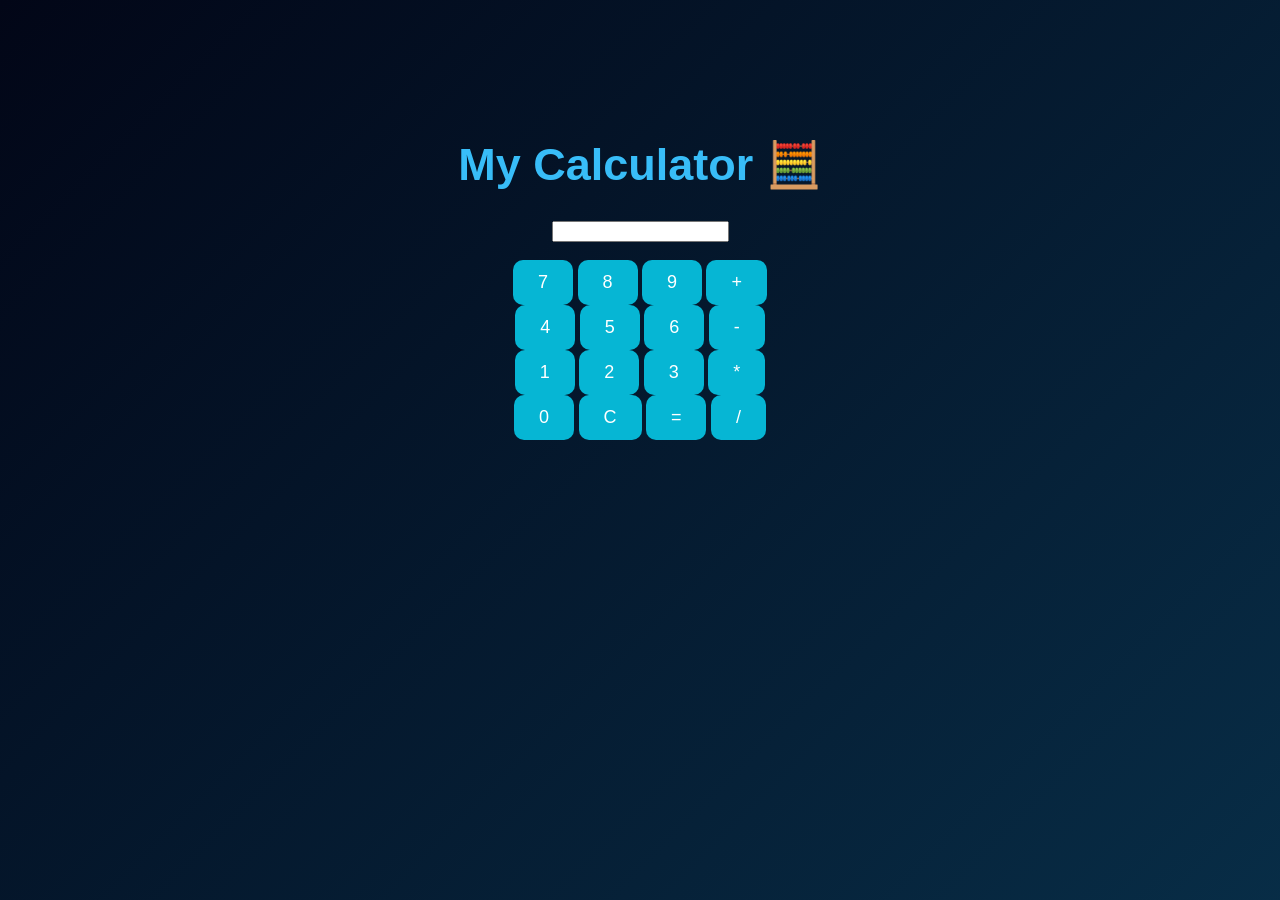
==== calculator.html @ 2fff561a "Add files via upload" ====
<!DOCTYPE html>
<html>
<head>
    <title>My Calculator</title>
    <link rel="stylesheet" href="style.css">
</head>

<body>

    <h1>My Calculator 🧮</h1>
    <input type="text" id="display" readonly>
    <br><br>

<button>7</button>
<button>8</button>
<button>9</button>
<button>+</button>

<br>

<button>4</button>
<button>5</button>
<button>6</button>
<button>-</button>

<br>

<button>1</button>
<button>2</button>
<button>3</button>
<button>*</button>

<br>

<button>0</button>
<button>C</button>
<button>=</button>
<button>/</button>
<script>
    let display = document.getElementById("display");
    let buttons = document.querySelectorAll("button");

    buttons.forEach(button => {
        button.addEventListener("click", () => {
            let value = button.innerText;

            if (value === "C") {
                display.value = "";
            } 
            else if (value === "=") {
                display.value = eval(display.value);
            } 
            else {
                display.value += value;
            }
        });
    });
</script>
</body>
</html>
---- style.css ----
body {
    background-color: #0f172a;
    color: white;
    font-family: Arial, sans-serif;
    text-align: center;
    padding-top: 100px;
}

h1 {
    color: #38bdf8;
    font-size: 45px;
}

p {
    color:#cbd5e1;
    font-size: 20px;
}

button {
    background-color:#06b6d4;
    color: white;
    border: none;
    padding: 12px 25px;
    font-size: 18px;
    border-radius: 10px;
    cursor: pointer;
    transition:0.3s;
}

button:hover {
    background-color: #0284c7;
    transform: scale(1.08);
}
#message {
    color: #38bdf8;
    font-size: 24px;
    font-weight: bold;
    margin-top: 25px;
}
section {
    margin: 35px auto;
    padding: 25px;
    max-width: 600px;
    border-radius: 15px;
    background-color: #1e293b;
    box-shadow: 0 8px 20px rgba(0, 0, 0, 0.3);
}

section h2 {
    color: #38bdf8;
    font-size: 28px;
}
.skills {
    display: flex;
    justify-content: center;
    gap: 15px;
    margin-top: 20px;
}

.skill {
    background: #1e293b;
    padding: 20px 30px;
    border-radius: 15px;
    font-size: 20px;
    transition: 0.3s;
}

.skill:hover {
    transform: translateY(-8px);
}
footer {
    margin-top: 40px;
    padding: 20px;
    text-align: center;
    font-size: 16px;
    color: #cbd5e1;
    border-top: 1px solid #334155;
}
@media (max-width: 600px) {

    body {
        padding-top: 50px;
    }

    h1 {
        font-size: 35px;
    }

    h2 {
        font-size: 25px;
    }

    p {
        font-size: 17px;
    }

    .skills {
        flex-direction: column;
        align-items: center;
    }

    .skill {
        width: 200px;
    }

    section {
        width: 85%;
        padding: 20px;
    }

    button {
        font-size: 16px;
        padding: 10px 20px;
    }
}
nav {
    display: flex;
    justify-content: center;
    gap: 15px;
    margin: 20px 0;
}

nav a {
    color: white;
    text-decoration: none;
    background: #00bfff;
    padding: 10px 16px;
    border-radius: 20px;
    font-weight: bold;
    transition: 0.3s;
}

nav a:hover {
    background: #008cff;
    transform: translateY(-3px);
}
html  {
    scroll-behavior: smooth;
}
/* Navigation Bar */
nav {
    display: flex;
    justify-content: center;
    gap: 25px;
    padding: 15px;
    background: #1e293b;
    border-radius: 15px;
    margin-bottom: 30px;
}

nav a {
    color: white;
    text-decoration: none;
    font-size: 18px;
    font-weight: bold;
    transition: 0.3s;
}
nav a:hover {
    color: white;
    transform: translateY(-4px);
    box-shadow: 0 0 18px rgba(56, 189, 248, 0.7);
}
#home {
    padding: 60px 20px;
    text-align: center;
}

#home h1 {
    margin-bottom: 20px;
}

#home h2 {
    margin-bottom: 25px;
}

#home p {
    line-height: 1.6;
}
.skills {
    display: flex;
    justify-content: center;
    gap: 20px;
    flex-wrap: wrap;
}

.skill {
    min-width: 120px;
    text-align: center;
    background: #1e293b;
    padding: 20px;
    border-radius: 15px;
    font-size: 20px;
    transition: 0.3s;
}

.skill:hover {
    transform: translateY(-8px);
}
.hero {
    padding: 80px 20px;
    text-align: center;
    border-radius: 25px;
    background: linear-gradient(135deg, #0f172a, #1e3a5f);
    box-shadow: 0 10px 30px rgba(0, 0, 0, 0.3);
}

.hero h1 {
    font-size: 60px;
    margin-bottom: 10px;
    letter-spacing: 3px;
    color:#22d3ee;
    text-shadow:0 0 15px #22d3ee;
    animation: pulse 2s ease-in-out infinite;
}
@keyframes pulse {
    0% {
        transform: scale(1);
    }

    50% {
        transform: scale(1.05);
    }

    100% {
        transform: scale(1);
    }
}
.contact-buttons button {
    min-width: 150px;
}

.contact-buttons button:hover {
    transform: translateY(-5px);
}
.hero h2 {
    font-size: 28px;
    margin-bottom: 20px;
    animation: slideIn 1.5s ease-out;
}

@keyframes slideIn {
    from {
        opacity: 0;
        transform: translateY(30px);
    }

    to {
        opacity: 1;
        transform: translateY(0);
    }
}
.skills{
    display:flex;
    justify-content:center;
    gap:20px;
    flex-wrap:wrap;
    margin:30px 0;
}

.skill{
    background:#112240;
    color:#22d3ee;
    padding:15px 25px;
    border-radius:15px;
    font-weight:bold;
    transition:0.3s;
    border:1px solid #22d3ee;
}

.skill:hover{
    transform:translateY(-8px);
    background:#22d3ee;
    color:#0f172a;
    box-shadow:0 0 20px #22d3ee;
}
.project {
    background: #112240;
    padding: 25px;
    margin: 20px auto;
    max-width: 700px;
    border-radius: 20px;
    border: 1px solid #334155;
    transition: 0.3s;
}

.project:hover {
    transform: translateY(-8px);
    border-color: #22d3ee;
    box-shadow: 0 0 25px rgba(34, 211, 238, 0.4);
}

.project h3 {
    color: #22d3ee;
    font-size: 24px;
}

.project p {
    line-height: 1.6;
}
#contact {
    text-align: center;
    padding: 50px 20px;
    border-radius: 20px;
    background: #112240;
    margin-top: 30px;
}

#contact h2 {
    color: #22d3ee;
    font-size: 32px;
}

#contact a {
    color: #22d3ee;
    font-weight: bold;
    text-decoration: none;
}

#contact a:hover {
    text-decoration: underline;
}
.contact-buttons {
    display: flex;
    justify-content: center;
    gap: 15px;
    flex-wrap: wrap;
    margin-top: 20px;
}
.project {
    transition: 0.3s;
}

.project:hover {
    transform: translateY(-8px);
    box-shadow: 0 10px 30px rgba(34, 211, 238, 0.35);
}
button {
    transition: 0.3s;
}

button:hover {
    transform: translateY(-4px);
    box-shadow: 0 0 20px rgba(34, 211, 238, 0.6);
}
body {
    background: linear-gradient(-45deg, #020617, #0f172a, #082f49, #020617);
    background-size: 400% 400%;
    animation: backgroundMove 12s ease infinite;
}

@keyframes backgroundMove {
    0% {
        background-position: 0% 50%;
    }

    50% {
        background-position: 100% 50%;
    }

    100% {
        background-position: 0% 50%;
    }
}
#contactForm {
    display: flex;
    flex-direction: column;
    gap: 15px;
    max-width: 500px;
    margin: 30px auto 0;
}

#contactForm input,
#contactForm textarea {
    padding: 15px;
    border: 2px solid #334155;
    border-radius: 12px;
    background: #0f172a;
    color: white;
    font-size: 16px;
    outline: none;
}

#contactForm textarea {
    min-height: 120px;
    resize: vertical;
}

#contactForm input:focus,
#contactForm textarea:focus {
    border-color: #22d3ee;
    box-shadow: 0 0 12px rgba(34, 211, 238, 0.4);
}

#contactForm button {
    padding: 14px;
    border: none;
    border-radius: 12px;
    background: #22d3ee;
    color: white;
    font-size: 17px;
    font-weight: bold;
    cursor: pointer;
    transition: 0.3s;
}

#contactForm button:hover {
    transform: translateY(-3px);
    box-shadow: 0 0 18px rgba(34, 211, 238, 0.6);
}
@media (max-width: 768px) {
    nav {
        flex-wrap: wrap;
        gap: 6px;
        justify-content:centre;
    }

    nav a {
        font-size: 14px;
        padding: 8px 12px;
    }

    .hero,
    .about,
    .skills,
    .projects,
    .contact {
        width: 90%;
        margin: 20px auto;
    }

    .projects {
        grid-template-columns: 1fr;
    }

    input,
    textarea {
        width: 100%;
        box-sizing: border-box;
    }
}
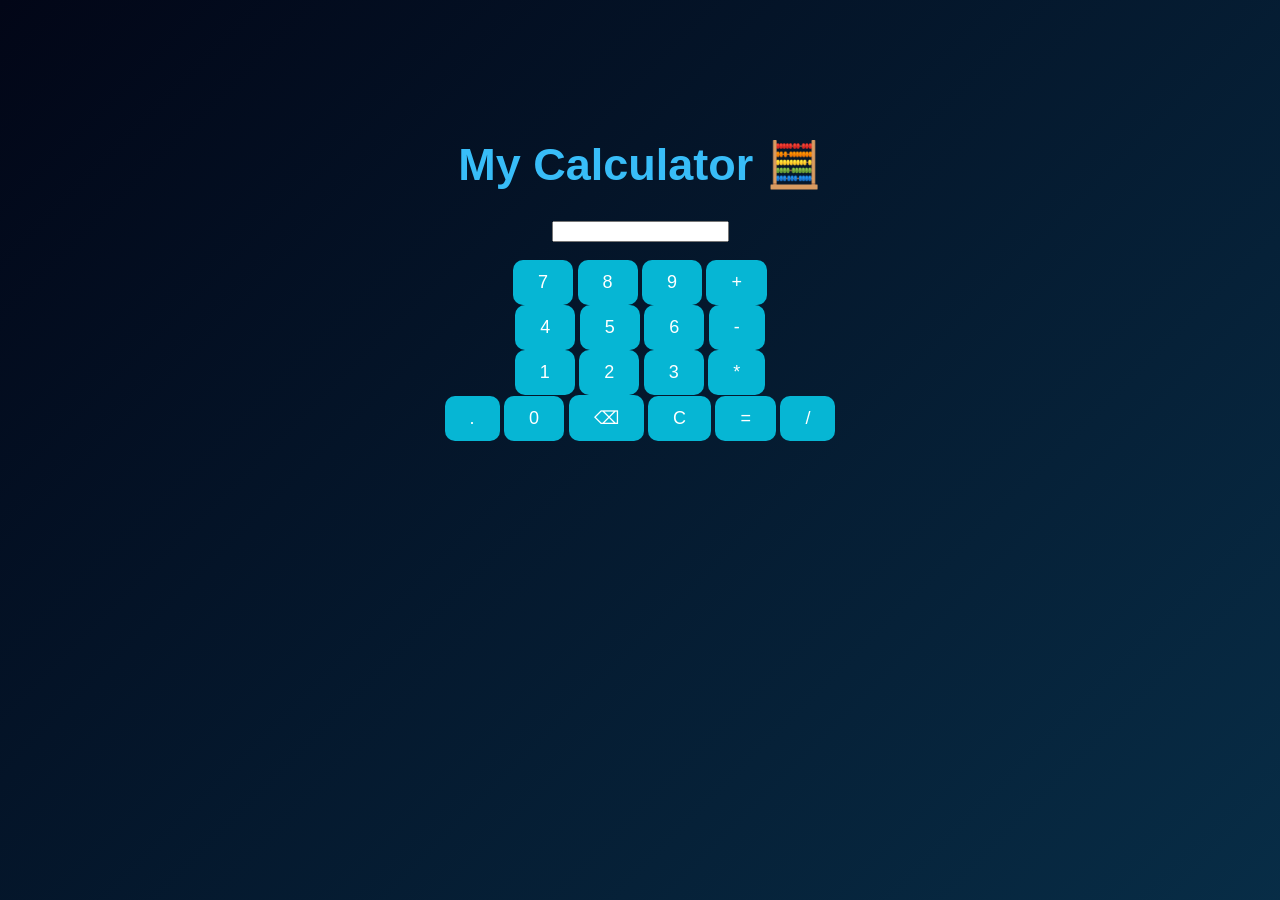
==== commit 0ecd0b61: "Add files via upload" ====
--- a/calculator.html
+++ b/calculator.html
@@ -31,8 +31,9 @@
 <button>*</button>
 
 <br>
-
+<button>.</button>
 <button>0</button>
+<button>⌫</button>
 <button>C</button>
 <button>=</button>
 <button>/</button>
@@ -50,11 +51,33 @@
             else if (value === "=") {
                 display.value = eval(display.value);
             } 
+            else if (value === "⌫") {
+                display.value = display.value.slice(0, -1);
+            }
             else {
                 display.value += value;
             }
         });
     });
+    document.addEventListener("keydown", (event) => {
+    const key = event.key;
+
+   if (/[0-9.+\-*\/]/.test(key)) {
+        display.value += key;
+    }
+
+    if (key === "Enter") {
+        display.value = eval(display.value);
+    }
+
+    if (key === "Backspace") {
+        display.value = display.value.slice(0, -1);
+    }
+
+    if (key === "Escape") {
+        display.value = "";
+    }
+});
 </script>
 </body>
 </html>
